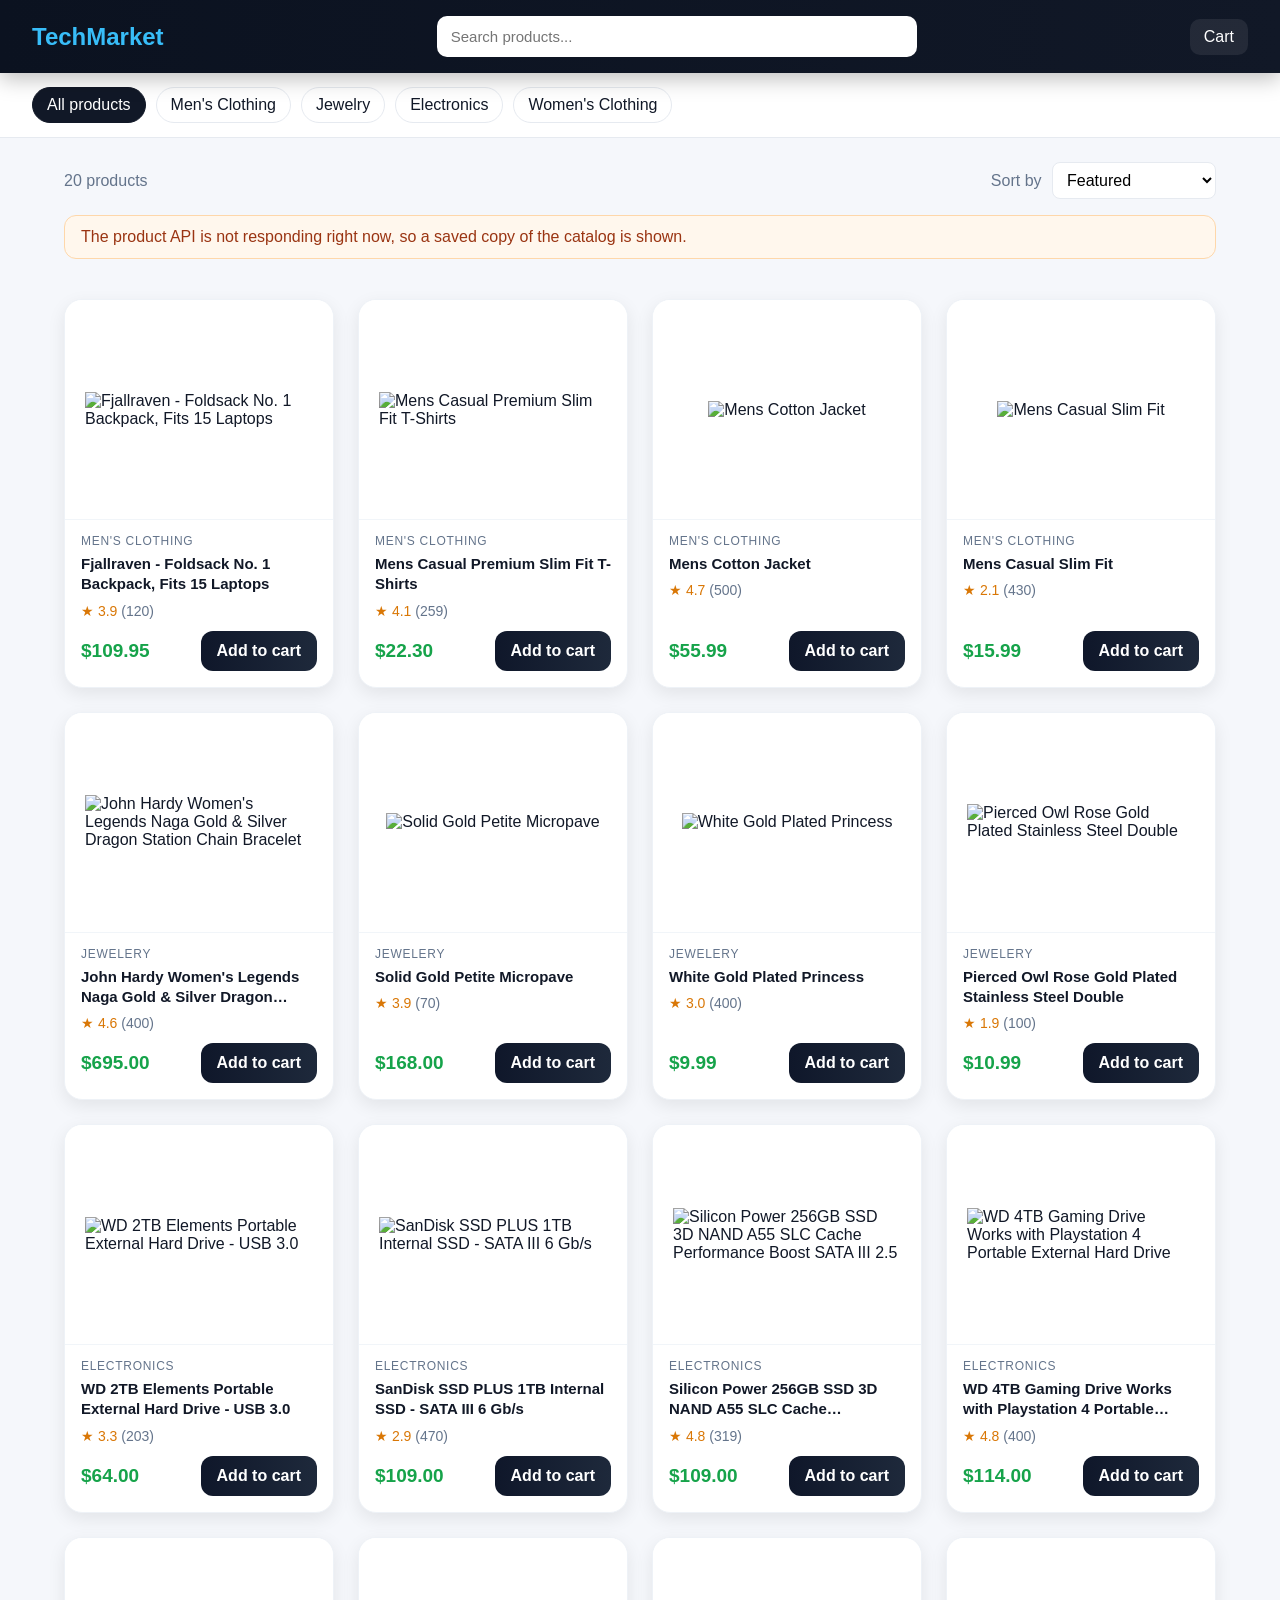
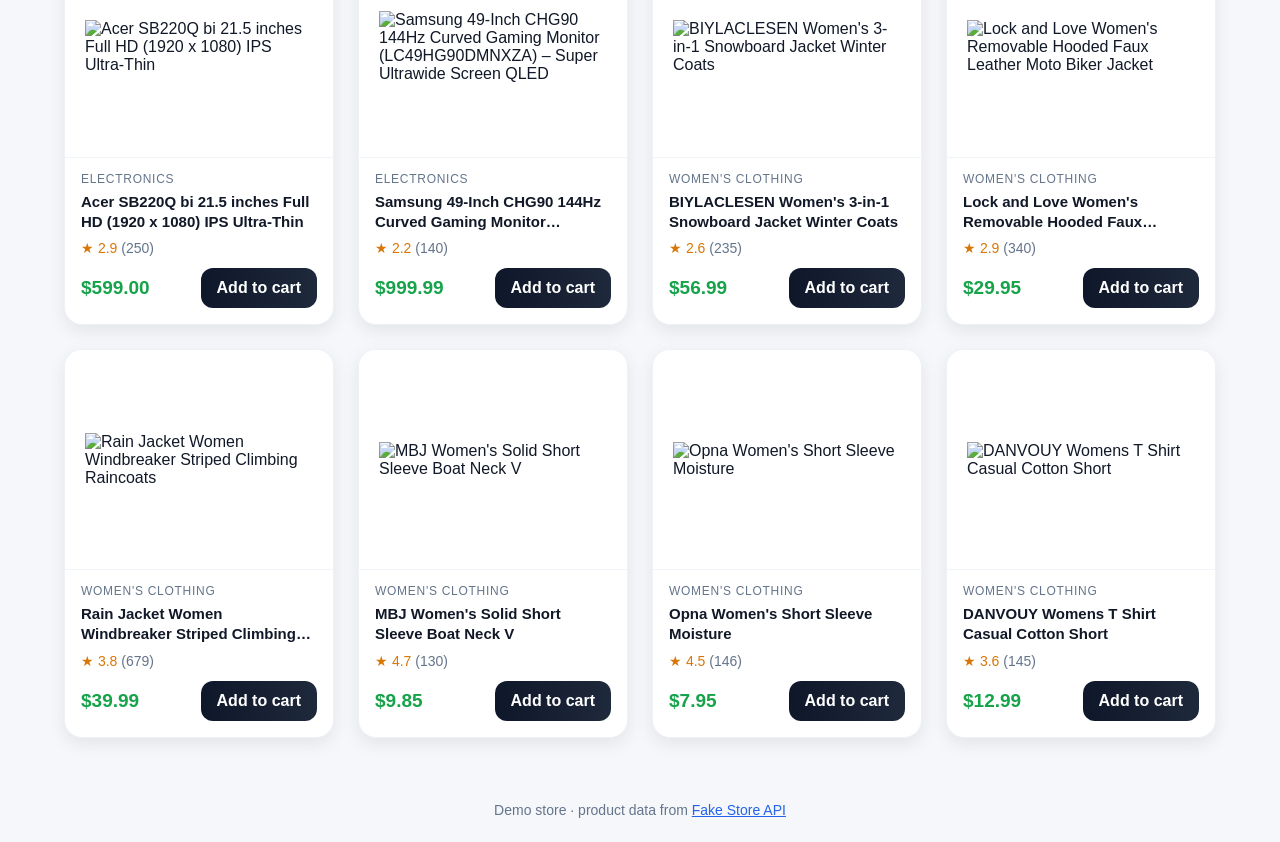
==== index.html @ 543621c5 "Add files via upload" ====
<!DOCTYPE html>
<html lang="en">
<head>
  <meta charset="UTF-8">
  <meta name="viewport" content="width=device-width, initial-scale=1.0">
  <title>TechMarket · Online Store</title>
  <meta name="description" content="TechMarket: an online store demo built with vanilla JavaScript and ES modules">
  <link rel="icon" href="favicon.ico">
  <link rel="stylesheet" href="css/style.css">
</head>
<body>

<header class="site-header">
  <a href="index.html" class="logo">TechMarket</a>
  <div class="search">
    <label for="search" class="visually-hidden">Search products</label>
    <input type="search" id="search" placeholder="Search products..." autocomplete="off">
  </div>
  <a href="cart.html" class="cart-link">
    Cart <span class="badge" id="cartCount" hidden>0</span>
  </a>
</header>

<nav class="categories" id="categories" aria-label="Categories"></nav>

<main>
  <div class="toolbar">
    <p id="resultCount" aria-live="polite">Loading products…</p>
    <label class="sort">
      Sort by
      <select id="sort">
        <option value="featured">Featured</option>
        <option value="price-asc">Price: low to high</option>
        <option value="price-desc">Price: high to low</option>
        <option value="rating">Top rated</option>
      </select>
    </label>
  </div>
  <p class="notice" id="notice" hidden></p>
  <div class="container" id="products">
    <div class="card skeleton"></div><div class="card skeleton"></div><div class="card skeleton"></div>
  </div>
</main>

<footer class="site-footer">
  Demo store · product data from <a href="https://fakestoreapi.com" target="_blank" rel="noopener">Fake Store API</a>
</footer>

<script type="module" src="js/app.js"></script>
</body>
</html>
---- css/style.css ----
:root {
  --navy: #0b1220;
  --navy-2: #111827;
  --sky: #38bdf8;
  --blue: #2563eb;
  --blue-dark: #1d4ed8;
  --green: #16a34a;
  --red: #dc2626;
  --bg: #f5f7fb;
  --card: #ffffff;
  --border: #e6eaf0;
  --text: #111827;
  --muted: #64748b;
  --radius: 16px;
  --shadow: 0 6px 18px rgba(0, 0, 0, 0.08);
}

* { box-sizing: border-box; }

[hidden] { display: none !important; }

body {
  margin: 0;
  font-family: Arial, Helvetica, sans-serif;
  background: var(--bg);
  color: var(--text);
  min-height: 100vh;
  display: flex;
  flex-direction: column;
}

main { flex: 1; width: 100%; max-width: 1200px; margin: 0 auto; padding: 0 24px; }

a { color: var(--blue); }

.visually-hidden {
  position: absolute; width: 1px; height: 1px; overflow: hidden;
  clip: rect(0 0 0 0); white-space: nowrap;
}

:focus-visible { outline: 3px solid var(--sky); outline-offset: 2px; }

/* HEADER */
.site-header {
  background: linear-gradient(90deg, var(--navy), var(--navy-2));
  color: #fff;
  padding: 16px 32px;
  display: flex;
  align-items: center;
  justify-content: space-between;
  gap: 16px;
  box-shadow: 0 6px 20px rgba(0, 0, 0, 0.25);
  position: sticky;
  top: 0;
  z-index: 10;
}

.logo {
  font-size: 24px;
  font-weight: 800;
  color: var(--sky);
  text-decoration: none;
}

.search { flex: 1; max-width: 480px; }

.search input {
  width: 100%;
  padding: 12px 14px;
  border-radius: 10px;
  border: none;
  font-size: 15px;
}

.search input:focus { outline: none; box-shadow: 0 0 0 3px rgba(56, 189, 248, 0.45); }

.cart-link, .back-link {
  color: #fff;
  text-decoration: none;
  background: rgba(255, 255, 255, 0.08);
  padding: 9px 14px;
  border-radius: 10px;
  white-space: nowrap;
  transition: background 0.2s;
}

.cart-link:hover, .back-link:hover { background: rgba(255, 255, 255, 0.18); }

.badge {
  display: inline-block;
  min-width: 22px;
  padding: 2px 7px;
  margin-left: 6px;
  border-radius: 999px;
  background: var(--sky);
  color: var(--navy);
  font-size: 13px;
  font-weight: 700;
  text-align: center;
}

.badge[hidden] { display: none; }

/* CATEGORIES */
.categories {
  background: #fff;
  display: flex;
  gap: 10px;
  padding: 14px 32px;
  border-bottom: 1px solid var(--border);
  overflow-x: auto;
}

.chip {
  border: 1px solid var(--border);
  background: #fff;
  color: var(--text);
  padding: 8px 14px;
  border-radius: 999px;
  font: inherit;
  font-weight: 500;
  cursor: pointer;
  white-space: nowrap;
  transition: background 0.2s, color 0.2s, border-color 0.2s;
}

.chip:hover { background: #e0f2fe; color: #0284c7; }
.chip[aria-pressed="true"] { background: var(--navy-2); border-color: var(--navy-2); color: #fff; }

/* TOOLBAR */
.toolbar {
  display: flex;
  justify-content: space-between;
  align-items: center;
  gap: 12px;
  margin: 24px 0 0;
  color: var(--muted);
}

.toolbar p { margin: 0; }

.sort select {
  margin-left: 6px;
  padding: 8px 10px;
  border-radius: 8px;
  border: 1px solid var(--border);
  font: inherit;
  background: #fff;
}

.notice {
  background: #fff7ed;
  border: 1px solid #fed7aa;
  color: #9a3412;
  padding: 12px 16px;
  border-radius: 12px;
}

/* PRODUCT GRID */
.container {
  padding: 24px 0 40px;
  display: grid;
  grid-template-columns: repeat(auto-fill, minmax(240px, 1fr));
  gap: 24px;
}

.card {
  background: var(--card);
  border-radius: 18px;
  overflow: hidden;
  box-shadow: var(--shadow);
  border: 1px solid #eef2f7;
  display: flex;
  flex-direction: column;
  transition: transform 0.25s ease, box-shadow 0.25s ease;
}

.card:hover { transform: translateY(-6px); box-shadow: 0 16px 35px rgba(0, 0, 0, 0.15); }

.card-image {
  height: 220px;
  padding: 20px;
  background: #fff;
  display: flex;
  align-items: center;
  justify-content: center;
  border-bottom: 1px solid #f1f5f9;
}

.card-image img { max-width: 100%; max-height: 100%; object-fit: contain; }

.card-body { padding: 14px 16px 16px; display: flex; flex-direction: column; flex: 1; }

.card-category {
  margin: 0 0 6px;
  font-size: 12px;
  text-transform: uppercase;
  letter-spacing: 0.06em;
  color: var(--muted);
}

.card h3 {
  margin: 0 0 8px;
  font-size: 15px;
  font-weight: 600;
  line-height: 1.35;
  display: -webkit-box;
  -webkit-line-clamp: 2;
  -webkit-box-orient: vertical;
  overflow: hidden;
}

.rating { margin: 0 0 12px; color: #d97706; font-size: 14px; }
.rating span { color: var(--muted); }

.card-footer { margin-top: auto; display: flex; align-items: center; justify-content: space-between; gap: 10px; }

.price { margin: 0; font-size: 19px; font-weight: 700; color: var(--green); }

.skeleton { height: 380px; background: linear-gradient(90deg, #eef2f7, #f8fafc, #eef2f7); background-size: 200% 100%; animation: shimmer 1.2s infinite; }
@keyframes shimmer { to { background-position: -200% 0; } }

.empty { grid-column: 1 / -1; text-align: center; color: var(--muted); padding: 40px 0; }

/* BUTTONS */
.btn {
  display: inline-block;
  border: none;
  border-radius: 12px;
  padding: 11px 16px;
  font: inherit;
  font-weight: 600;
  cursor: pointer;
  text-decoration: none;
  text-align: center;
  transition: background 0.2s, transform 0.2s;
}

.btn-primary { background: linear-gradient(90deg, #0f172a, #1e293b); color: #fff; }
.btn-primary:hover:not(:disabled) { background: linear-gradient(90deg, var(--blue), var(--blue-dark)); transform: scale(1.02); }
.btn:disabled { opacity: 0.6; cursor: wait; }
.btn-wide { width: 100%; margin-top: 8px; }

/* CART PAGE */
.cart-page { max-width: 900px; }
.cart-page h1 { margin: 28px 0 16px; }

.cart-items { display: flex; flex-direction: column; gap: 14px; }

.cart-item {
  background: #fff;
  padding: 16px;
  border-radius: var(--radius);
  box-shadow: var(--shadow);
  border: 1px solid #eef2f7;
  display: grid;
  grid-template-columns: 72px 1fr auto auto auto;
  align-items: center;
  gap: 16px;
}

.cart-item img { width: 72px; height: 72px; object-fit: contain; }
.cart-item h3 { margin: 0 0 4px; font-size: 16px; }
.unit-price { margin: 0; color: var(--muted); font-size: 14px; }
.line-total { margin: 0; font-weight: 700; color: var(--green); min-width: 90px; text-align: right; }

.stepper { display: flex; align-items: center; border: 1px solid var(--border); border-radius: 10px; overflow: hidden; }
.step { width: 36px; height: 36px; border: none; background: #f8fafc; font-size: 18px; cursor: pointer; }
.step:hover:not(:disabled) { background: #e0f2fe; }
.step:disabled { color: #cbd5e1; cursor: not-allowed; }
.qty { min-width: 34px; text-align: center; font-weight: 600; }

.remove { border: none; background: none; color: var(--red); font: inherit; cursor: pointer; padding: 6px; }
.remove:hover { text-decoration: underline; }

.empty-cart { background: #fff; border-radius: var(--radius); box-shadow: var(--shadow); padding: 40px; text-align: center; }
.empty-cart p { color: var(--muted); font-size: 18px; margin: 0 0 16px; }

.summary {
  margin: 20px 0;
  padding: 20px;
  background: #fff;
  border-radius: var(--radius);
  box-shadow: var(--shadow);
  display: flex;
  justify-content: space-between;
  align-items: center;
  font-size: 18px;
  color: var(--muted);
}

.summary strong { color: var(--text); font-size: 26px; }

/* CHECKOUT */
.checkout { margin: 28px 0 48px; }

.order-form {
  background: #fff;
  padding: 28px;
  border-radius: var(--radius);
  box-shadow: var(--shadow);
}

.field { margin-bottom: 14px; }
.field label { display: block; font-weight: 600; margin-bottom: 6px; }

.order-form input[type="text"],
.order-form input[type="tel"],
.order-form input[type="email"],
.order-form select {
  width: 100%;
  padding: 11px;
  border: 1px solid #dbe2ea;
  border-radius: 8px;
  font: inherit;
}

.order-form [aria-invalid="true"] { border-color: var(--red); background: #fef2f2; }
.error { margin: 4px 0 0; color: var(--red); font-size: 14px; min-height: 1em; }

.form-group { border: 1px solid var(--border); border-radius: 10px; margin: 18px 0; padding: 12px 16px; }
.form-group legend { font-weight: 600; padding: 0 6px; }
.form-group label { display: block; margin: 8px 0; }

.order-progress { list-style: none; margin: 20px 0 0; padding: 20px; background: #fff; border-radius: var(--radius); box-shadow: var(--shadow); }
.step-item { padding: 8px 0 8px 32px; position: relative; color: var(--muted); }
.step-item::before { position: absolute; left: 0; width: 22px; text-align: center; }
.step-item[data-state="pending"]::before { content: "○"; }
.step-item[data-state="active"] { color: var(--text); font-weight: 600; }
.step-item[data-state="active"]::before { content: "◌"; animation: spin 1s linear infinite; }
.step-item[data-state="done"] { color: var(--green); }
.step-item[data-state="done"]::before { content: "✓"; }
.step-item[data-state="failed"] { color: var(--red); }
.step-item[data-state="failed"]::before { content: "✕"; }
@keyframes spin { to { transform: rotate(360deg); } }
.result { margin-top: 12px; padding: 12px 14px; border-radius: 10px; font-weight: 600; }
.result.ok { background: #f0fdf4; color: #166534; }
.result.fail { background: #fef2f2; color: #991b1b; }

/* TOAST */
.toast {
  position: fixed;
  left: 50%;
  bottom: 24px;
  transform: translate(-50%, 20px);
  max-width: min(90vw, 480px);
  background: var(--navy-2);
  color: #fff;
  padding: 12px 18px;
  border-radius: 12px;
  box-shadow: 0 10px 30px rgba(0, 0, 0, 0.3);
  opacity: 0;
  pointer-events: none;
  transition: opacity 0.25s, transform 0.25s;
  white-space: nowrap;
  overflow: hidden;
  text-overflow: ellipsis;
}

.toast.show { opacity: 1; transform: translate(-50%, 0); }

/* FOOTER / 404 */
.site-footer { text-align: center; color: var(--muted); font-size: 14px; padding: 24px; }
.not-found { text-align: center; padding: 80px 24px; }
.not-found h1 { font-size: 72px; margin: 0; color: var(--sky); }
.not-found p { color: var(--muted); margin: 8px 0 24px; }

/* RESPONSIVE */
@media (max-width: 700px) {
  .site-header { flex-wrap: wrap; padding: 12px 16px; }
  .search { order: 3; flex-basis: 100%; max-width: none; }
  .categories { padding: 12px 16px; }
  main { padding: 0 16px; }
  .toolbar { flex-direction: column; align-items: flex-start; }
  .cart-item { grid-template-columns: 56px 1fr auto; }
  .cart-item img { width: 56px; height: 56px; }
  .stepper { grid-column: 2; }
  .line-total { grid-column: 3; grid-row: 1; }
  .remove { grid-column: 3; justify-self: end; }
  .order-form { padding: 20px; }
}

@media (prefers-reduced-motion: reduce) {
  *, *::before { animation: none !important; transition: none !important; }
}
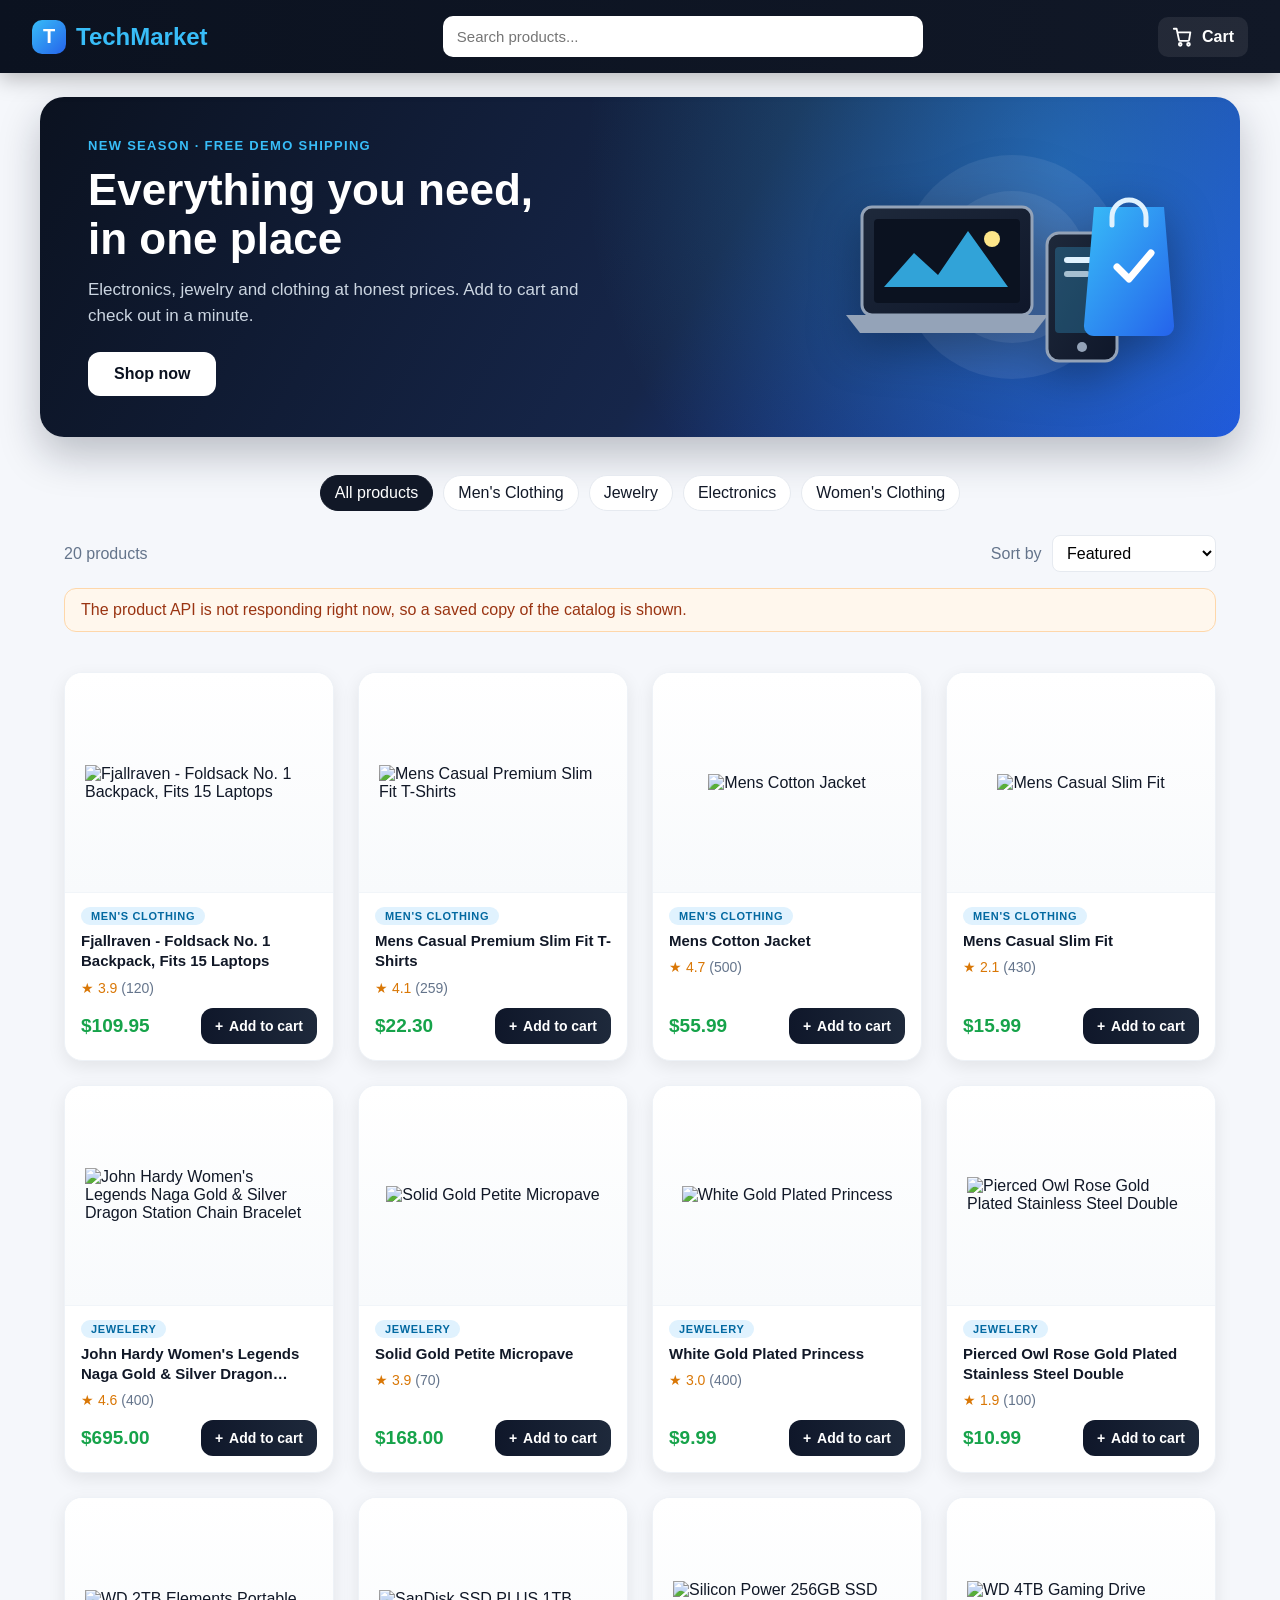
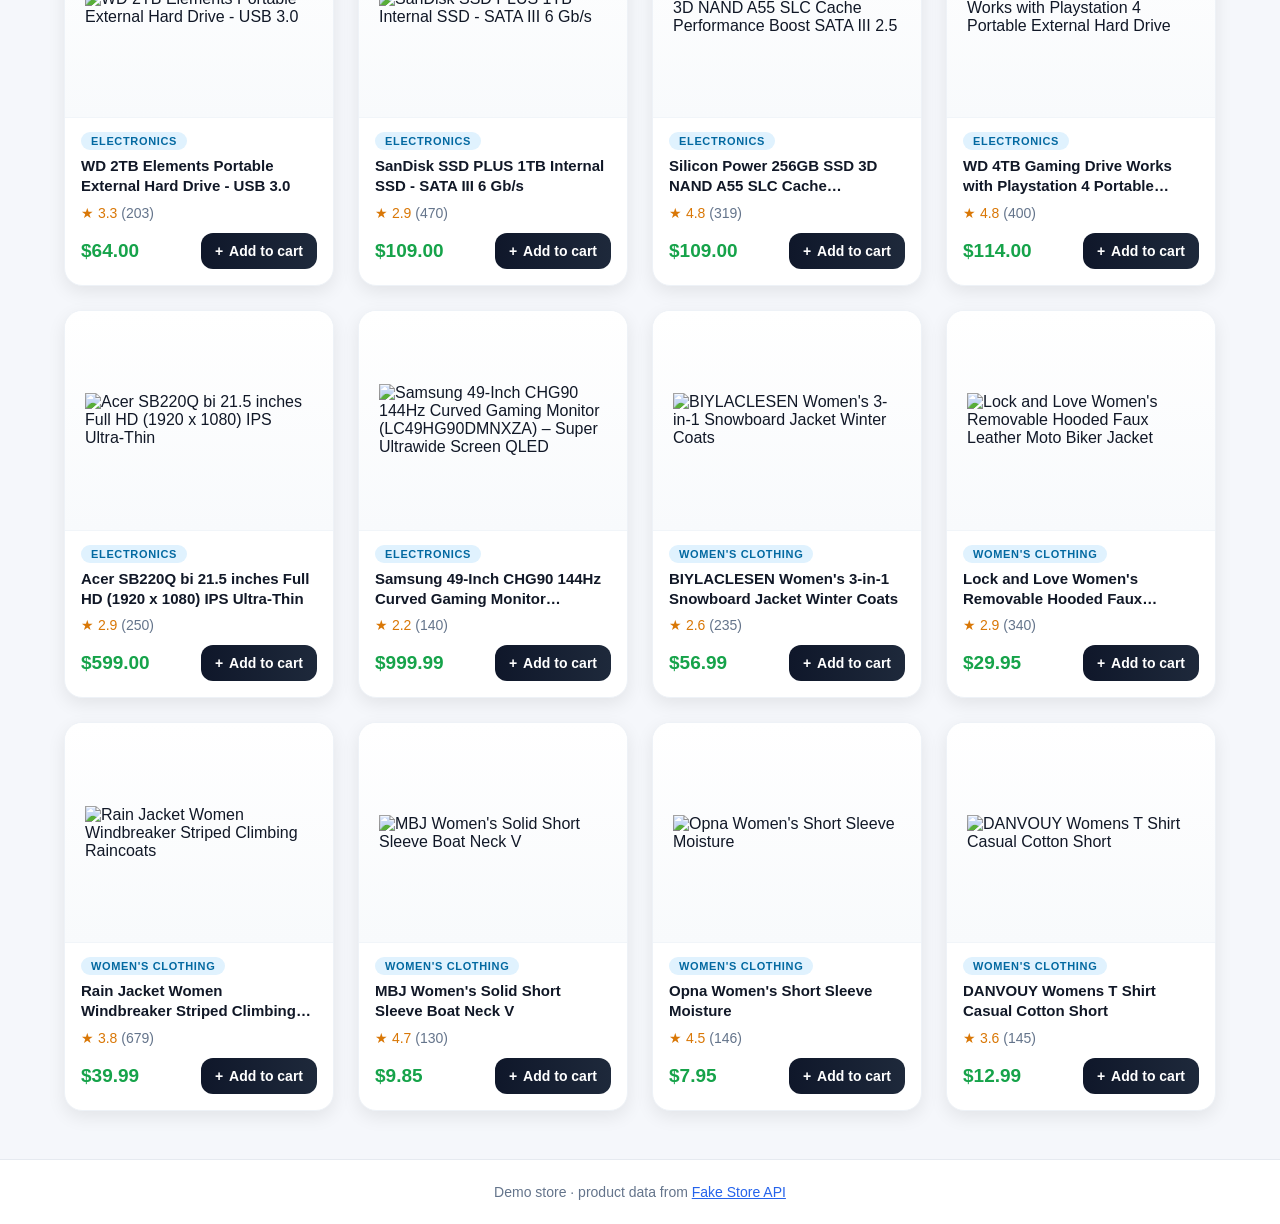
==== commit 21d30337: "Add files via upload" ====
--- a/index.html
+++ b/index.html
@@ -11,15 +11,45 @@
 <body>
 
 <header class="site-header">
-  <a href="index.html" class="logo">TechMarket</a>
+  <a href="index.html" class="logo"><span class="logo-mark" aria-hidden="true">T</span>TechMarket</a>
   <div class="search">
     <label for="search" class="visually-hidden">Search products</label>
     <input type="search" id="search" placeholder="Search products..." autocomplete="off">
   </div>
   <a href="cart.html" class="cart-link">
-    Cart <span class="badge" id="cartCount" hidden>0</span>
+    <svg class="icon" viewBox="0 0 24 24" width="22" height="22" fill="none" stroke="currentColor" stroke-width="2" stroke-linecap="round" stroke-linejoin="round" aria-hidden="true"><circle cx="9" cy="20" r="1.5"/><circle cx="18" cy="20" r="1.5"/><path d="M2 3h3l2.7 12.4a1 1 0 0 0 1 .8h8.9a1 1 0 0 0 1-.8L20 7H6"/></svg><span>Cart</span> <span class="badge" id="cartCount" hidden>0</span>
   </a>
 </header>
+
+<section class="hero" aria-labelledby="heroTitle">
+  <div class="hero-text">
+    <p class="hero-tag">New season · free demo shipping</p>
+    <h1 id="heroTitle">Everything you need,<br>in one place</h1>
+    <p class="hero-sub">Electronics, jewelry and clothing at honest prices. Add to cart and check out in a minute.</p>
+    <a href="#products" class="btn btn-light">Shop now</a>
+  </div>
+  <svg class="hero-art" viewBox="0 0 360 260" role="img" aria-label="Shopping bag, laptop and phone illustration">
+    <defs>
+      <linearGradient id="gBag" x1="0" y1="0" x2="1" y2="1"><stop offset="0" stop-color="#38bdf8"/><stop offset="1" stop-color="#2563eb"/></linearGradient>
+      <linearGradient id="gScreen" x1="0" y1="0" x2="1" y2="1"><stop offset="0" stop-color="#1e293b"/><stop offset="1" stop-color="#0f172a"/></linearGradient>
+    </defs>
+    <circle cx="180" cy="130" r="112" fill="#ffffff" opacity=".07"/>
+    <circle cx="180" cy="130" r="76" fill="#ffffff" opacity=".07"/>
+    <rect x="30" y="70" width="170" height="108" rx="10" fill="url(#gScreen)" stroke="#94a3b8" stroke-width="3"/>
+    <rect x="42" y="82" width="146" height="84" rx="4" fill="#0b1220"/>
+    <path d="M52 150l30-34 24 22 30-44 40 56z" fill="#38bdf8" opacity=".85"/>
+    <circle cx="160" cy="102" r="8" fill="#fde68a"/>
+    <path d="M14 178h202l-14 18H28z" fill="#94a3b8"/>
+    <rect x="215" y="96" width="70" height="128" rx="12" fill="url(#gScreen)" stroke="#94a3b8" stroke-width="3"/>
+    <rect x="223" y="110" width="54" height="86" rx="4" fill="#38bdf8" opacity=".25"/>
+    <rect x="232" y="120" width="36" height="6" rx="3" fill="#e0f2fe"/>
+    <rect x="232" y="134" width="26" height="6" rx="3" fill="#e0f2fe" opacity=".7"/>
+    <circle cx="250" cy="210" r="5" fill="#94a3b8"/>
+    <path d="M262 70h70l10 118a10 10 0 0 1-10 11h-70a10 10 0 0 1-10-11z" fill="url(#gBag)"/>
+    <path d="M280 88v-8a17 17 0 0 1 34 0v8" fill="none" stroke="#e0f2fe" stroke-width="5" stroke-linecap="round"/>
+    <path d="M285 130l12 12 22-26" fill="none" stroke="#fff" stroke-width="7" stroke-linecap="round" stroke-linejoin="round"/>
+  </svg>
+</section>
 
 <nav class="categories" id="categories" aria-label="Categories"></nav>
 
--- a/css/style.css
+++ b/css/style.css
@@ -383,3 +383,59 @@
 @media (prefers-reduced-motion: reduce) {
   *, *::before { animation: none !important; transition: none !important; }
 }
+
+/* ===== VISUAL POLISH ===== */
+.logo { display: inline-flex; align-items: center; gap: 10px; }
+.logo-mark {
+  display: grid; place-items: center; width: 34px; height: 34px; border-radius: 10px;
+  background: linear-gradient(135deg, var(--sky), var(--blue)); color: #fff; font-size: 20px; font-weight: 800;
+}
+
+.cart-link { display: inline-flex; align-items: center; gap: 8px; font-weight: 600; }
+.cart-link .icon { flex: none; }
+.cart-link .badge { margin-left: 0; }
+
+/* HERO */
+.hero {
+  max-width: 1200px; margin: 24px auto 0; padding: 40px 48px;
+  border-radius: 24px; color: #fff;
+  background: radial-gradient(circle at 85% 20%, rgba(56,189,248,.35), transparent 45%),
+              linear-gradient(120deg, #0b1220 0%, #16264a 55%, #1d4ed8 100%);
+  display: flex; align-items: center; justify-content: space-between; gap: 24px;
+  box-shadow: 0 18px 40px rgba(15, 23, 42, .25);
+  width: calc(100% - 48px);
+}
+.hero-text { max-width: 520px; }
+.hero-tag { margin: 0 0 12px; color: var(--sky); font-weight: 700; font-size: 13px; text-transform: uppercase; letter-spacing: .1em; }
+.hero h1 { margin: 0 0 14px; font-size: clamp(28px, 4vw, 44px); line-height: 1.12; }
+.hero-sub { margin: 0 0 24px; color: #cbd5e1; font-size: 17px; line-height: 1.5; }
+.btn-light { background: #fff; color: var(--navy); padding: 13px 26px; }
+.btn-light:hover { background: var(--sky); transform: translateY(-2px); }
+.hero-art { width: min(360px, 40%); height: auto; flex: none; filter: drop-shadow(0 12px 24px rgba(0,0,0,.35)); }
+
+.categories { margin-top: 24px; background: transparent; border-bottom: 0; padding-bottom: 0; max-width: 1200px; margin-left: auto; margin-right: auto; padding-left: 24px; padding-right: 24px; }
+
+/* CARDS */
+.card-image { background: linear-gradient(180deg, #fff, #f8fafc); }
+.card-image img { transition: transform .35s ease; }
+.card:hover .card-image img { transform: scale(1.06); }
+.card-category {
+  align-self: flex-start; padding: 3px 10px; border-radius: 999px;
+  background: #e0f2fe; color: #0369a1; font-weight: 700; font-size: 11px;
+}
+.card .btn-primary { padding: 10px 14px; font-size: 14px; }
+.card .btn-primary::before { content: "+"; margin-right: 6px; font-weight: 800; }
+
+.site-footer { border-top: 1px solid var(--border); background: #fff; margin-top: 8px; }
+
+@media (max-width: 700px) {
+  .hero { flex-direction: column; text-align: center; padding: 28px 20px; width: calc(100% - 32px); }
+  .hero-art { width: min(260px, 70%); }
+  .categories { padding-left: 16px; padding-right: 16px; }
+  .cart-link span:not(.badge) { display: none; }
+}
+
+.empty-cart::before {
+  content: ""; display: block; width: 96px; height: 96px; margin: 0 auto 16px; border-radius: 50%;
+  background: #e0f2fe url("data:image/svg+xml,%3Csvg xmlns='http://www.w3.org/2000/svg' viewBox='0 0 24 24' fill='none' stroke='%230284c7' stroke-width='1.8' stroke-linecap='round' stroke-linejoin='round'%3E%3Ccircle cx='9' cy='20' r='1.5'/%3E%3Ccircle cx='18' cy='20' r='1.5'/%3E%3Cpath d='M2 3h3l2.7 12.4a1 1 0 0 0 1 .8h8.9a1 1 0 0 0 1-.8L20 7H6'/%3E%3C/svg%3E") center / 52px no-repeat;
+}
